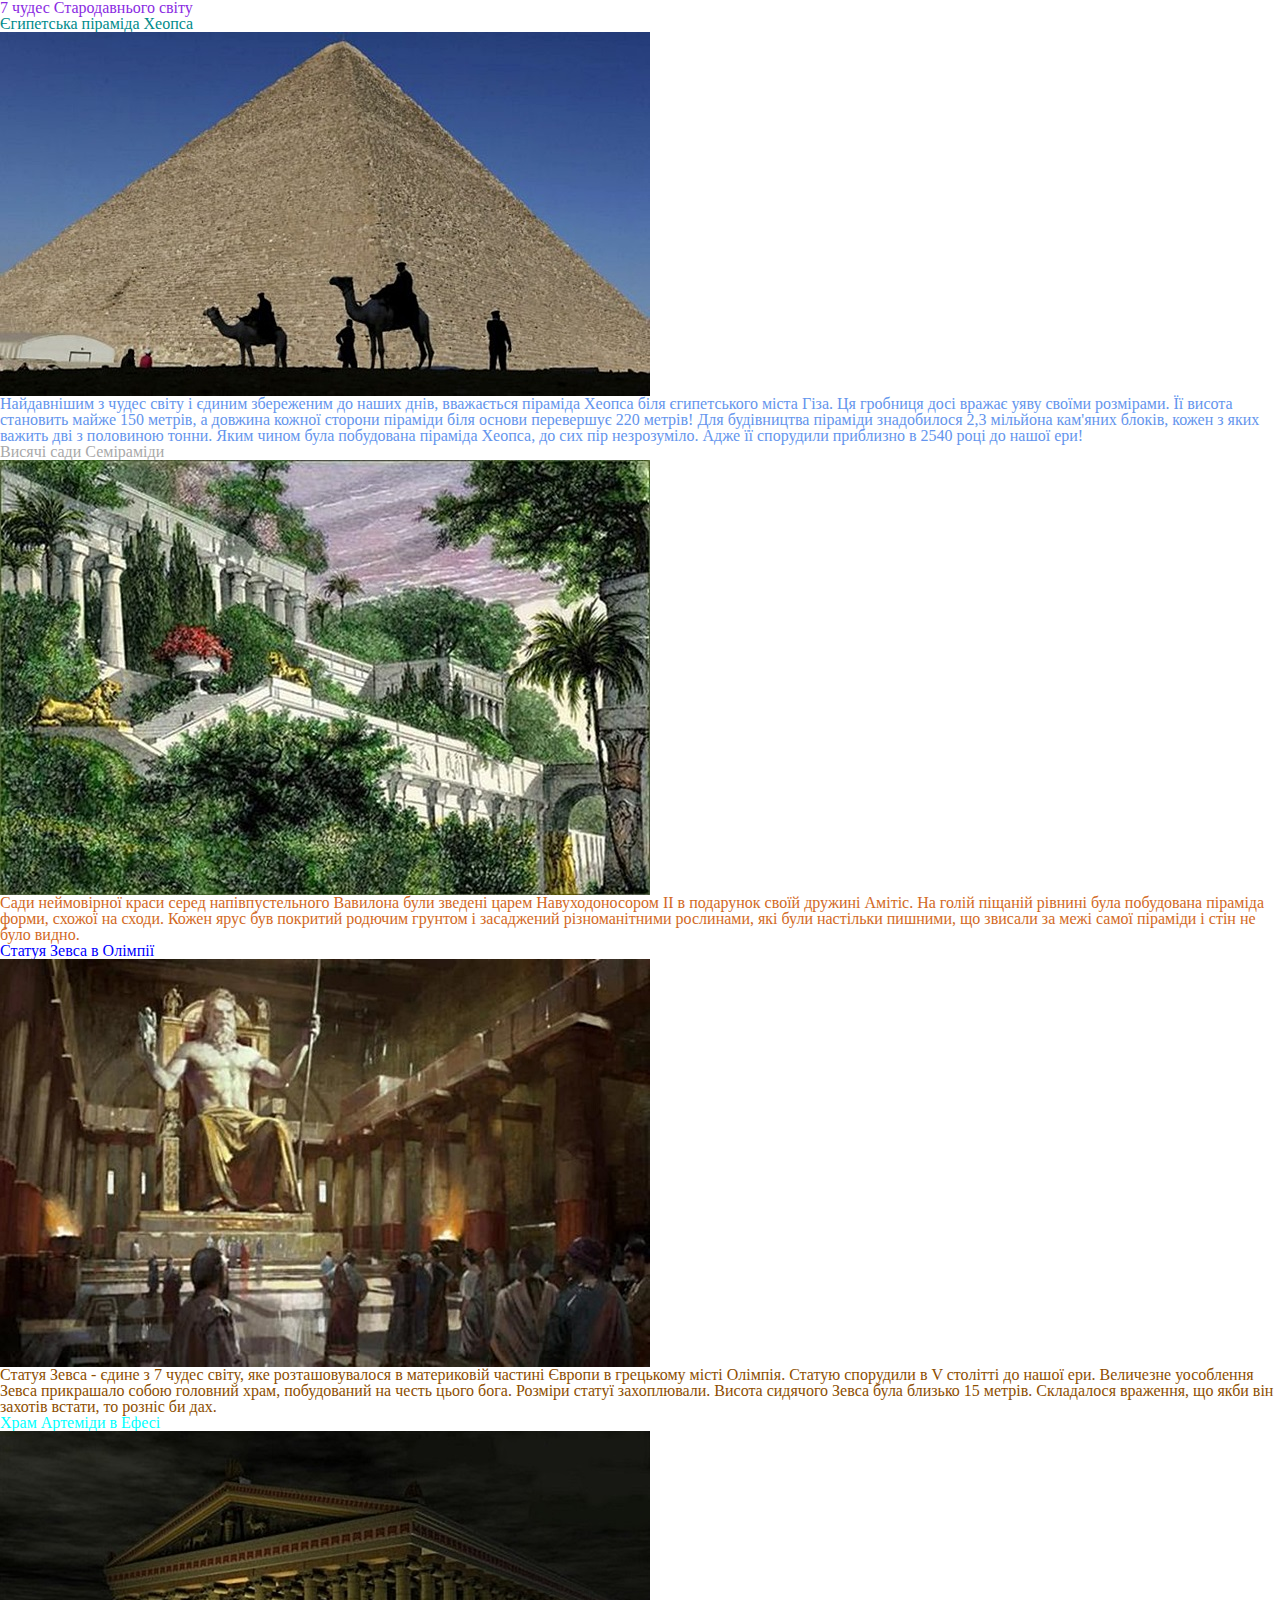
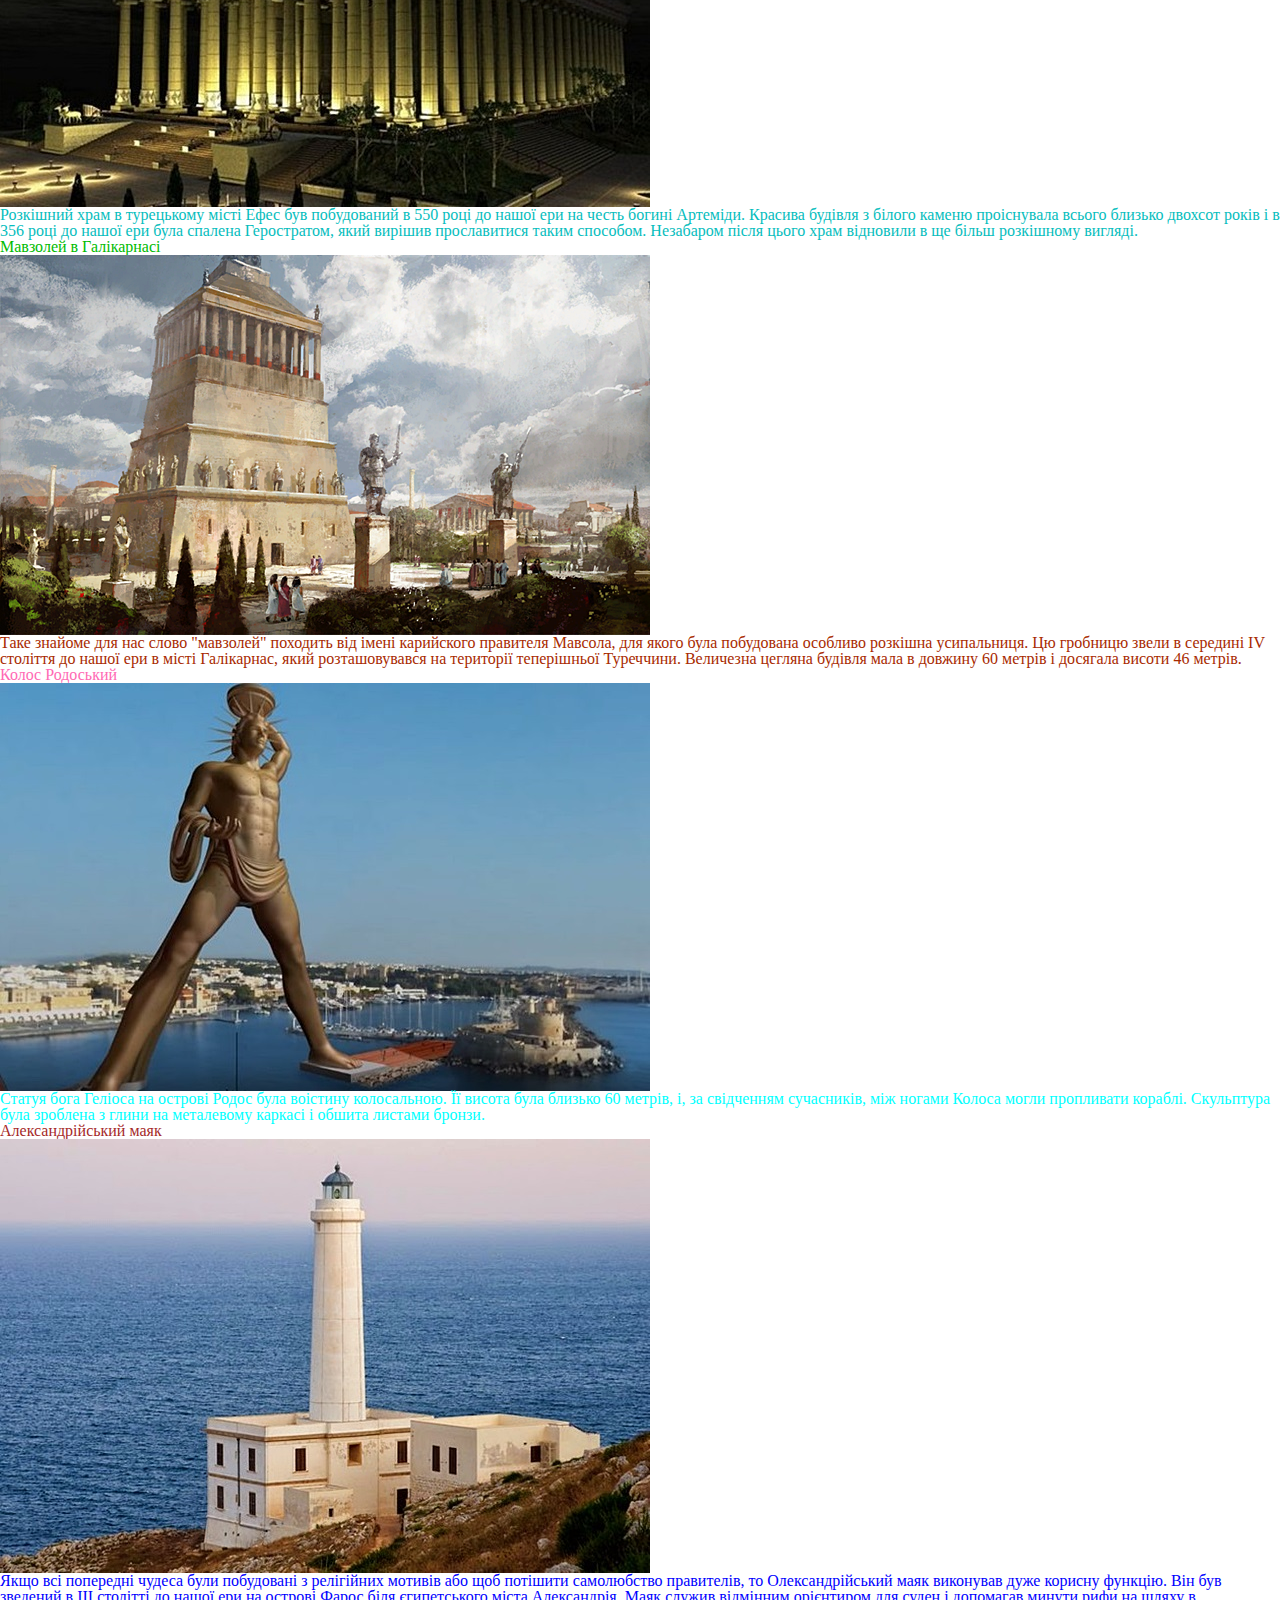
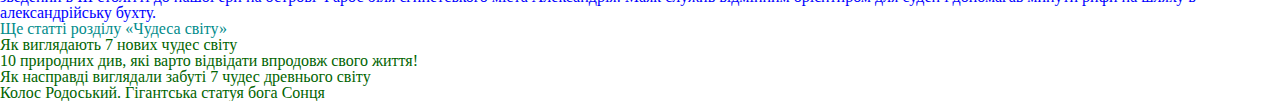
==== lesson_3/index.html @ 4cbeddad "Add files via upload" ====
<!DOCTYPE html>
<html lang="uk">
<head>
    <meta charset="UTF-8">
    <meta name="viewport" content="width=device-width, initial-scale=1.0">
    <title>Lesson 3</title>
    <link rel="stylesheet" href="css/style.css">
</head>
<body>
    <div class="wrapper">
        <header class="header">
            <h1 class="title">7 чудес Стародавнього світу</h1>
        </header>
        <main class="main">
            <div class="miracle1">
                <h2 class="miracle1-title">Єгипетська піраміда Хеопса</h2>
                <img src="img/heops.jpg" alt="heops">
                <p>Найдавнішим з чудес світу і єдиним збереженим до наших днів, вважається піраміда Хеопса біля єгипетського міста Гіза. Ця гробниця досі вражає уяву своїми розмірами. Її висота становить майже 150 метрів, а довжина кожної сторони піраміди біля основи перевершує 220 метрів! Для будівництва піраміди знадобилося 2,3 мільйона кам'яних блоків, кожен з яких важить дві з половиною тонни. Яким чином була побудована піраміда Хеопса, до сих пір незрозуміло. Адже її спорудили приблизно в 2540 році до нашої ери!</p>
            </div>
            <div class="miracle2">
                <h2 class="miracle2-title">Висячі сади Семіраміди</h2>
                <img src="img/gardens.jpg" alt="gardens">
                <p>Сади неймовірної краси серед напівпустельного Вавилона були зведені царем Навуходоносором II в подарунок своїй дружині Амітіс. На голій піщаній рівнині була побудована піраміда форми, схожої на сходи. Кожен ярус був покритий родючим грунтом і засаджений різноманітними рослинами, які були настільки пишними, що звисали за межі самої піраміди і стін не було видно.</p>
            </div>
            <div class="miracle3">
                <h2 class="miracle3-title">Статуя Зевса в Олімпії</h2>
                <img src="img/zevs.jpg" alt="zevs">
                <p>Статуя Зевса - єдине з 7 чудес світу, яке розташовувалося в материковій частині Європи в грецькому місті Олімпія. Статую спорудили в V столітті до нашої ери. Величезне уособлення Зевса прикрашало собою головний храм, побудований на честь цього бога. Розміри статуї захоплювали. Висота сидячого Зевса була близько 15 метрів. Складалося враження, що якби він захотів встати, то розніс би дах.</p>
            </div>
            <div class="miracle4">
                <h2 class="miracle4-title">Храм Артеміди в Ефесі</h2>
                <img src="img/hram.jpg" alt="hram">
                <p>Розкішний храм в турецькому місті Ефес був побудований в 550 році до нашої ери на честь богині Артеміди. Красива будівля з білого каменю проіснувала всього близько двохсот років і в 356 році до нашої ери була спалена Геростратом, який вирішив прославитися таким способом. Незабаром після цього храм відновили в ще більш розкішному вигляді.</p>
            </div>
            <div class="miracle5">
                <h2 class="miracle5-title">Мавзолей в Галікарнасі</h2>
                <img src="img/mavzoley.png" alt="mavzoley">
                <p>Таке знайоме для нас слово "мавзолей" походить від імені карийского правителя Мавсола, для якого була побудована особливо розкішна усипальниця. Цю гробницю звели в середині IV століття до нашої ери в місті Галікарнас, який розташовувався на території теперішньої Туреччини. Величезна цегляна будівля мала в довжину 60 метрів і досягала висоти 46 метрів.</p>
            </div>
            <div class="miracle6">
                <h2 class="miracle6-title">Колос Родоський</h2>
                <img src="img/kolos.jpg" alt="kolos">
                <p>Статуя бога Геліоса на острові Родос була воістину колосальною. Її висота була близько 60 метрів, і, за свідченням сучасників, між ногами Колоса могли пропливати кораблі. Скульптура була зроблена з глини на металевому каркасі і обшита листами бронзи.</p>
            </div>
            <div class="miracle7">
                <h2 class="miracle7-title">Александрійський маяк</h2>
                <img src="img/lighthouse.jpg" alt="lighthouse">
                <p>Якщо всі попередні чудеса були побудовані з релігійних мотивів або щоб потішити самолюбство правителів, то Олександрійський маяк виконував дуже корисну функцію. Він був зведений в III столітті до нашої ери на острові Фарос біля єгипетського міста Александрія. Маяк служив відмінним орієнтиром для суден і допомагав минути рифи на шляху в александрійську бухту.</p>
            </div>
        </main>
        <footer class="footer">
            <h2 class="articles">Ще статті розділу «Чудеса світу»</h2>
            <ul class="links">
                <li class="link">
                    <a href="https://tsikaviy-svit.com">Як виглядають 7 нових чудес світу</a>
                </li>
                <li class="link">
                    <a href="https://tsikaviy-svit.com">10 природних див, які варто відвідати впродовж свого життя!</a>
                </li>
                <li class="link">
                    <a href="https://tsikaviy-svit.com">Як насправді виглядали забуті 7 чудес древнього світу</a>
                </li>
                <li class="link">
                    <a href="https://tsikaviy-svit.com">Колос Родоський. Гігантська статуя бога Сонця</a>
                </li>
            </ul>
        </footer>
    </div>
</body>
</html>
---- lesson_3/css/style.css ----
@import url(reset.css);


.title {
    color: blueviolet;
}
.miracle1-title {
    color: darkcyan;
}
.miracle1 p {
    color: cornflowerblue;
}
.miracle2-title {
    color: darkgray;
}
.miracle2 p {
    color: chocolate;
}
.miracle3-title {
    color: blue;
}
.miracle3 p {
    color: rgb(141, 78, 0);
}
.miracle4-title {
    color: cyan;
}
.miracle4 p {
    color: rgb(6, 189, 189);
}
.miracle5-title {
    color: rgb(0, 187, 0);
}
.miracle5 p {
    color: rgb(168, 42, 0);
}
.miracle6-title {
    color: hotpink;
}
.miracle6 p {
    color: aqua;
}
.miracle7-title {
    color: brown;
}
.miracle7 p {
    color: blue;
}
.articles {
    color: darkcyan;
}
.links {
    color: darkgreen;
}
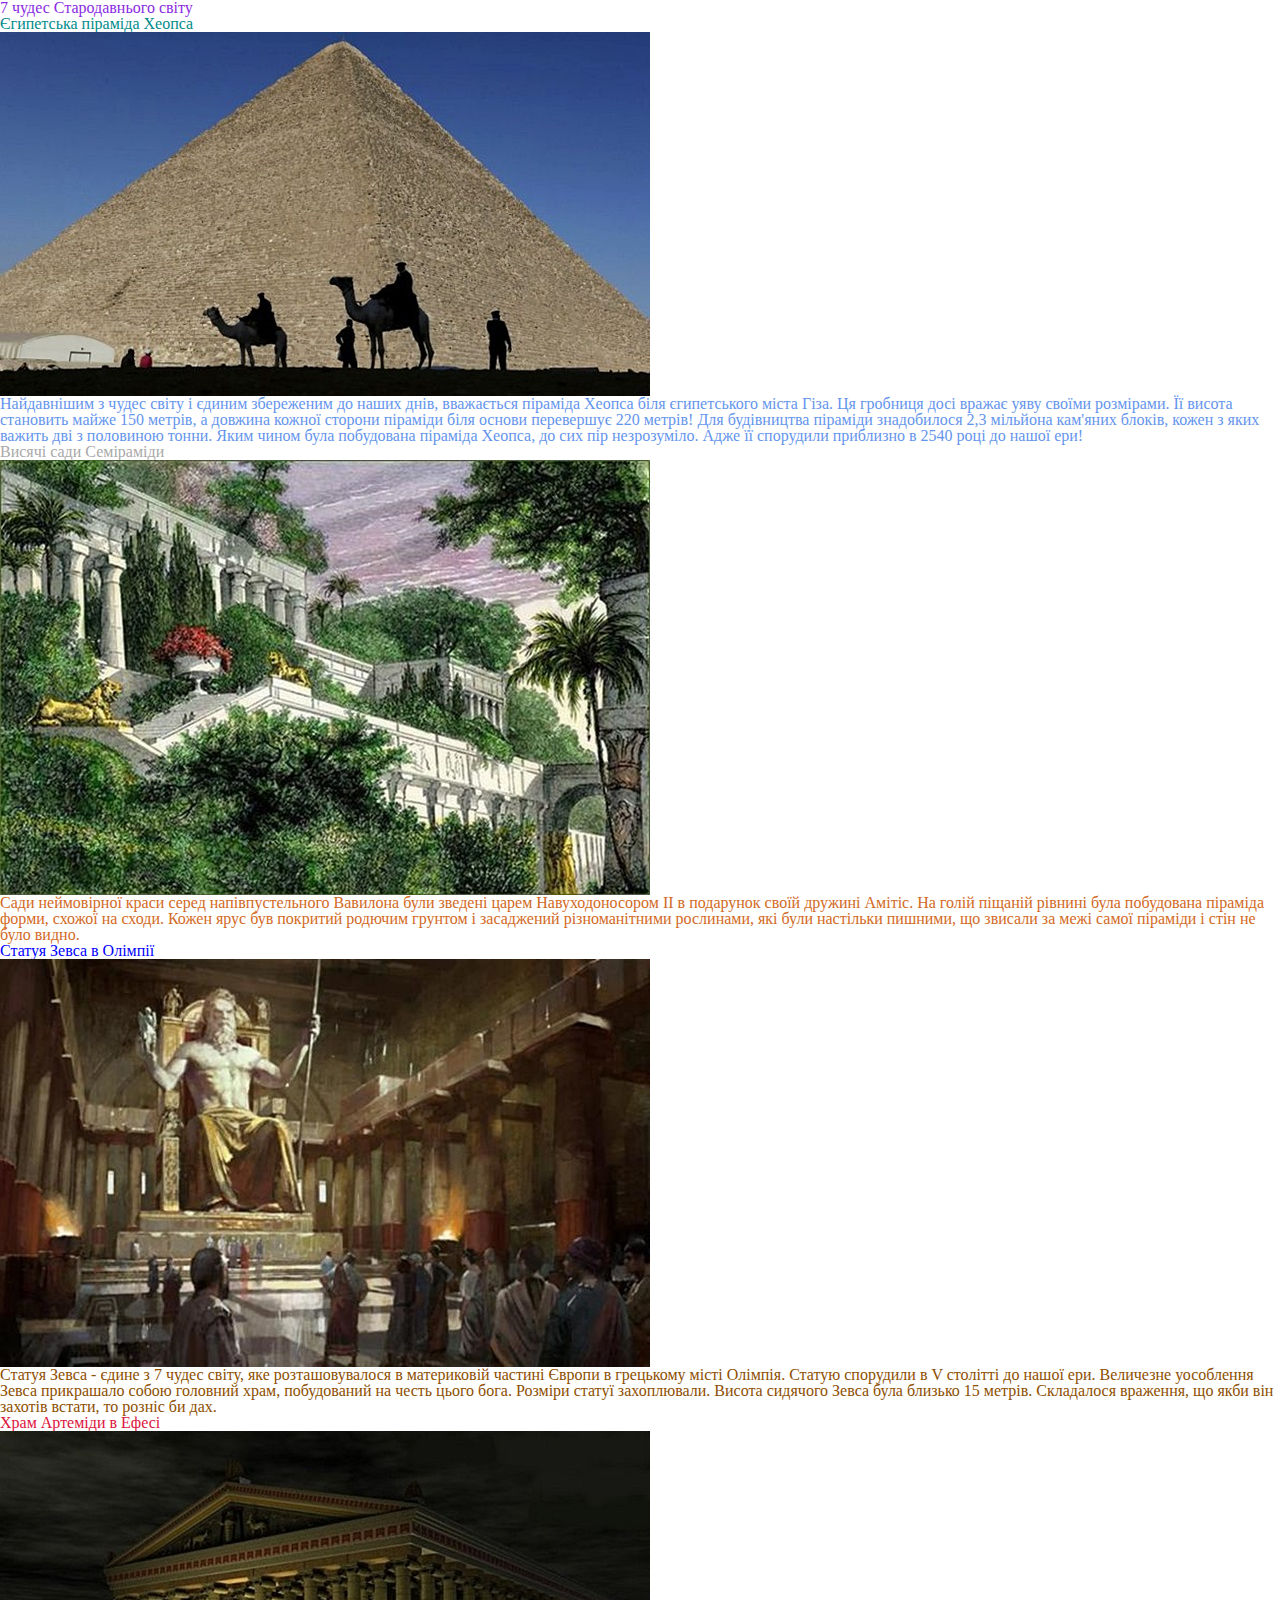
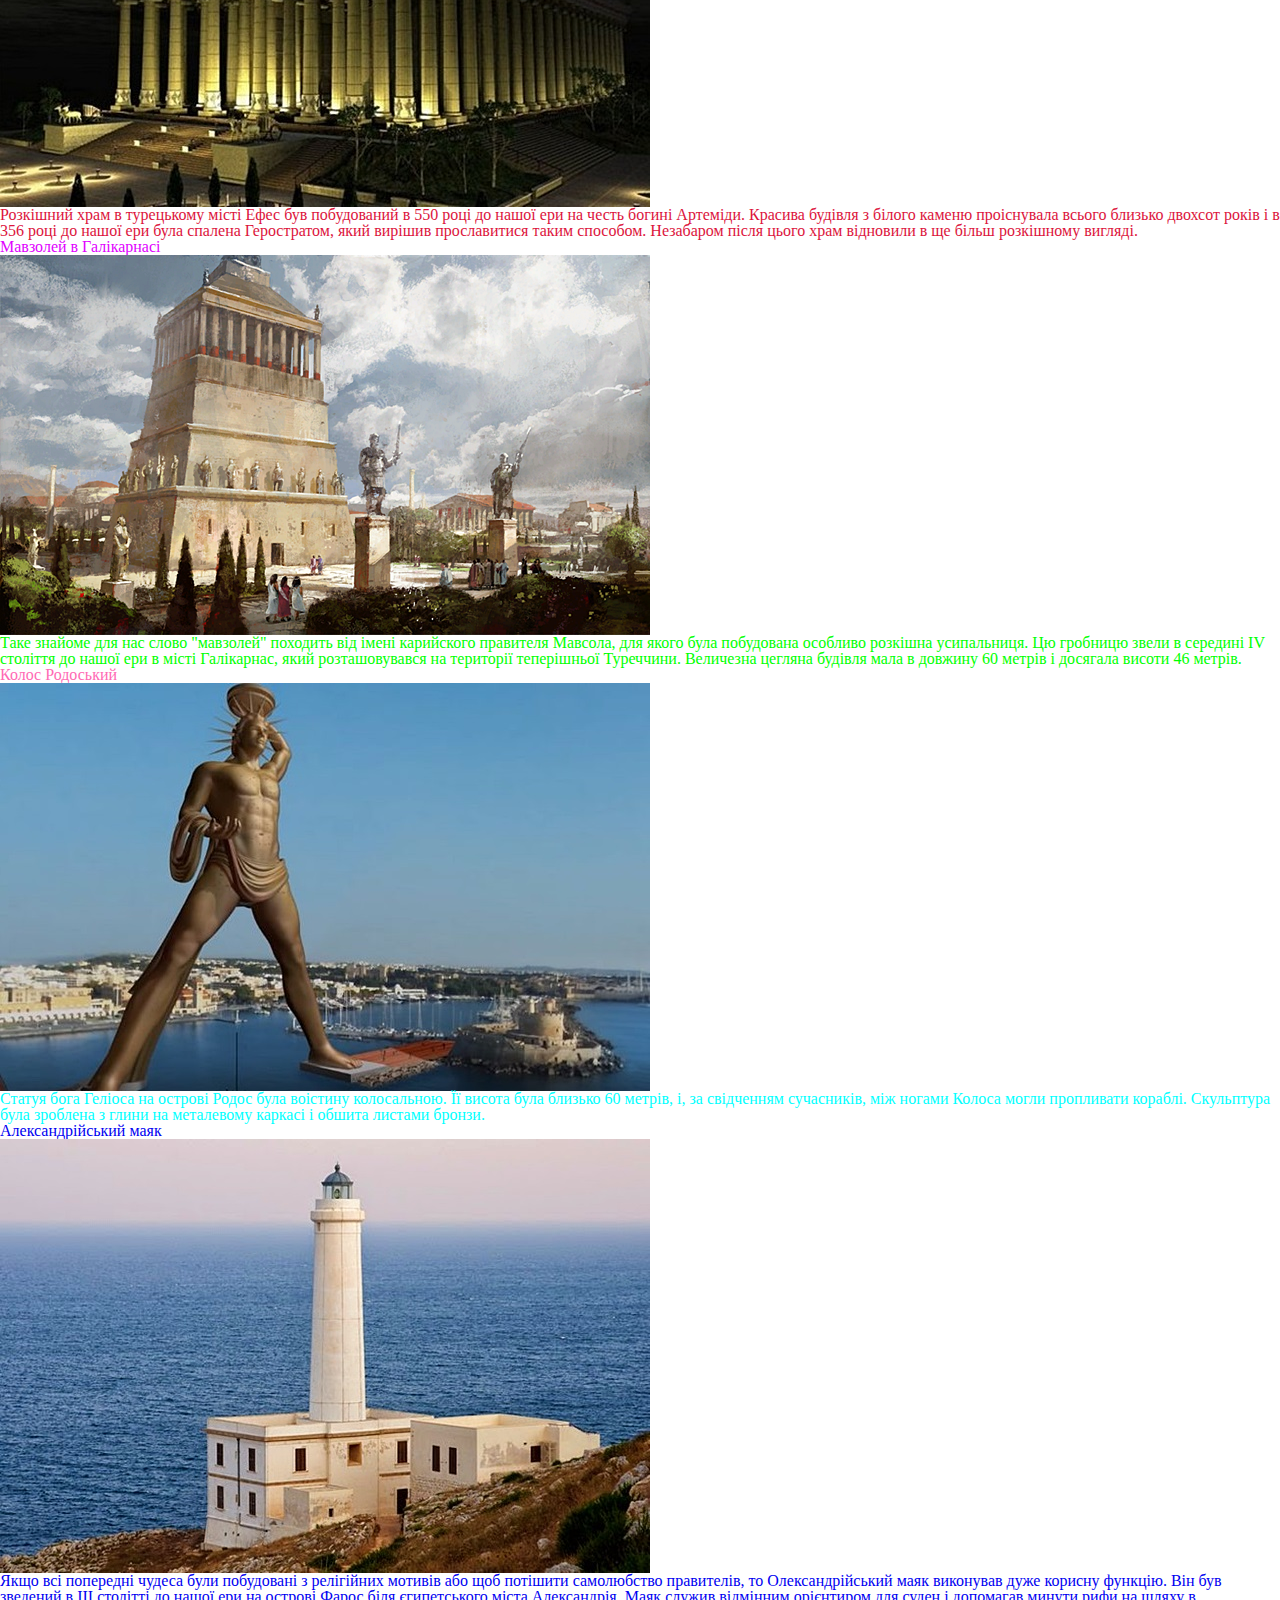
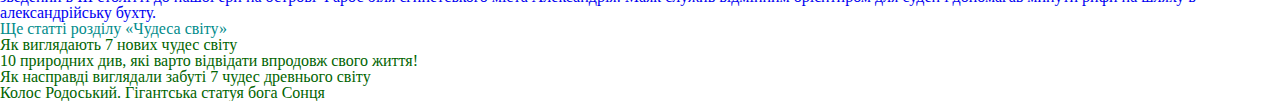
==== commit a247bb32: "Add files via upload" ====
--- a/lesson_3/index.html
+++ b/lesson_3/index.html
@@ -27,7 +27,7 @@
                 <img src="img/zevs.jpg" alt="zevs">
                 <p>Статуя Зевса - єдине з 7 чудес світу, яке розташовувалося в материковій частині Європи в грецькому місті Олімпія. Статую спорудили в V столітті до нашої ери. Величезне уособлення Зевса прикрашало собою головний храм, побудований на честь цього бога. Розміри статуї захоплювали. Висота сидячого Зевса була близько 15 метрів. Складалося враження, що якби він захотів встати, то розніс би дах.</p>
             </div>
-            <div class="miracle4">
+            <div style="color: crimson;" class="miracle4">
                 <h2 class="miracle4-title">Храм Артеміди в Ефесі</h2>
                 <img src="img/hram.jpg" alt="hram">
                 <p>Розкішний храм в турецькому місті Ефес був побудований в 550 році до нашої ери на честь богині Артеміди. Красива будівля з білого каменю проіснувала всього близько двохсот років і в 356 році до нашої ери була спалена Геростратом, який вирішив прославитися таким способом. Незабаром після цього храм відновили в ще більш розкішному вигляді.</p>
--- a/lesson_3/css/style.css
+++ b/lesson_3/css/style.css
@@ -13,7 +13,7 @@
 .miracle2-title {
     color: darkgray;
 }
-.miracle2 p {
+.miracle2 > p {
     color: chocolate;
 }
 .miracle3-title {
@@ -22,17 +22,14 @@
 .miracle3 p {
     color: rgb(141, 78, 0);
 }
-.miracle4-title {
-    color: cyan;
+
+/* -----miracle4 в html----- */
+
+h2.miracle5-title {
+    color: rgb(225, 0, 255);
 }
-.miracle4 p {
-    color: rgb(6, 189, 189);
-}
-.miracle5-title {
-    color: rgb(0, 187, 0);
-}
-.miracle5 p {
-    color: rgb(168, 42, 0);
+div.miracle5 p {
+    color: rgb(0, 255, 0);
 }
 .miracle6-title {
     color: hotpink;
@@ -40,15 +37,12 @@
 .miracle6 p {
     color: aqua;
 }
-.miracle7-title {
-    color: brown;
-}
-.miracle7 p {
-    color: blue;
+.miracle7 * {
+    color: rgb(0, 0, 241);
 }
 .articles {
     color: darkcyan;
 }
-.links {
+.links .link {
     color: darkgreen;
 }
